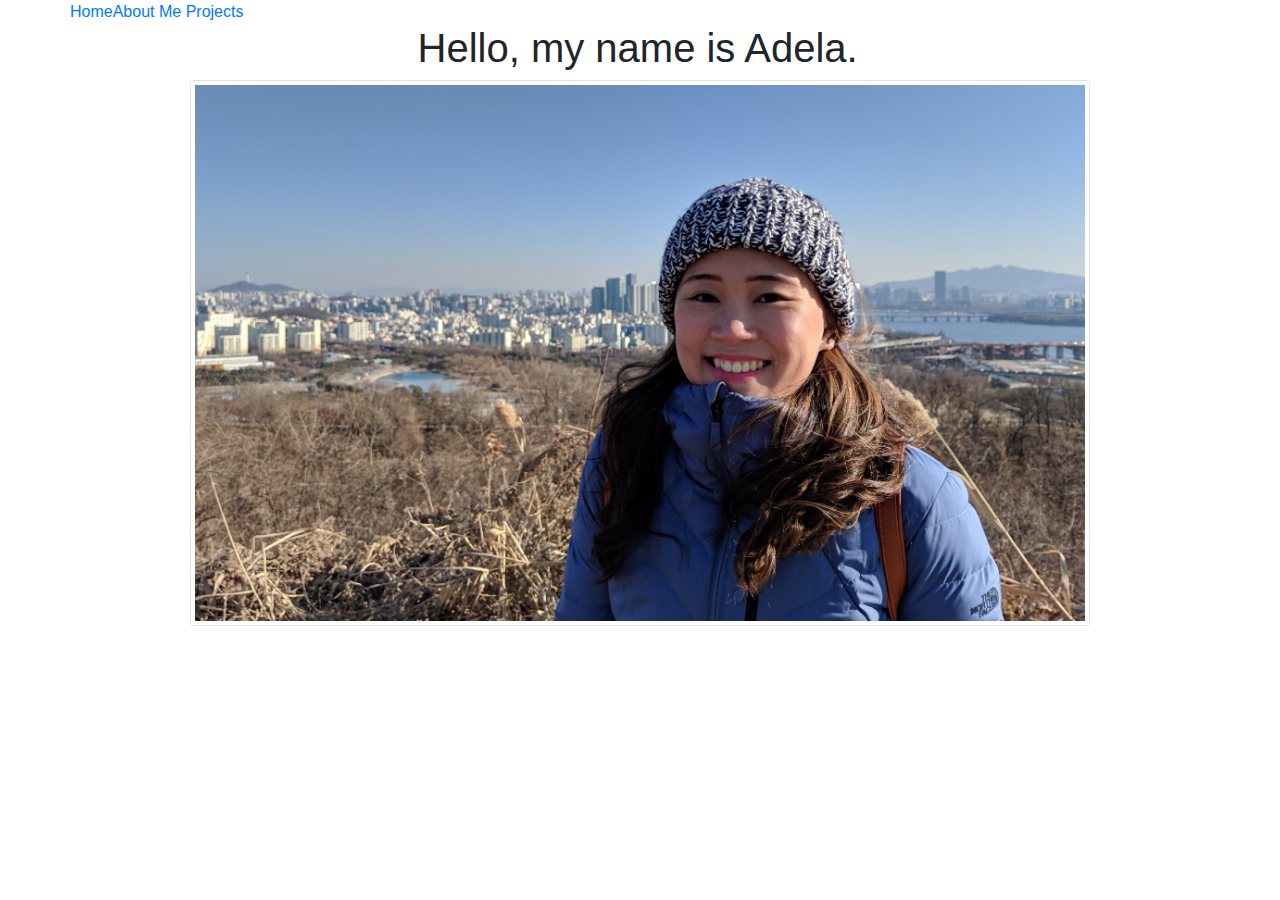
==== index.html @ 3e1fe861 "Add content to aboutMe.html" ====
<!DOCTYPE html>
<html>
  <head>
    <link href="css/bootstrap.css" rel="stylesheet" type="text/css">
    <link href="css/styles.css" rel="stylesheet" type="text/css">
    <title>Adela's Portfolio</title>
  </head>
  <body>

    <!--Top Navigation Bar-->
    <div class="container">
      <div class="row">
        <div class="topnav">
          <a class="active" href="index.html">Home</a>
        </div>
        <div class="topnav-right">
          <a href="aboutMe.html">About Me</a>
          <a href="projects.html">Projects</a>
        </div>
      </div>
    </div>

    <!--Intro-->
    <div class="container">
      <div class="row d-flex justify-content-md-center">
        <div class="col-md-5">
          <h1>Hello, my name is Adela.</h1>
        </div>
      </div>
      <div class="row d-flex justify-content-md-center">
        <img class="img-responsive img-thumbnail" src="img/adela.jpg" alt="A picture of Adela" title="Hello, friend!">
      </div>
    </div>


  </body>

</html>
---- css/styles.css ----
.topnav {
  float:left;
}

.topnav-right {
  float:right;
}

@media all and (min-width: 1000px) {
  img {
    width: 900px;
  }
}

@media all and (max-width: 999px) {
  img {
    width: 700px;
  }
}

@media all and (max-width: 699px) {
  img {
    width: 400px;
  }
}
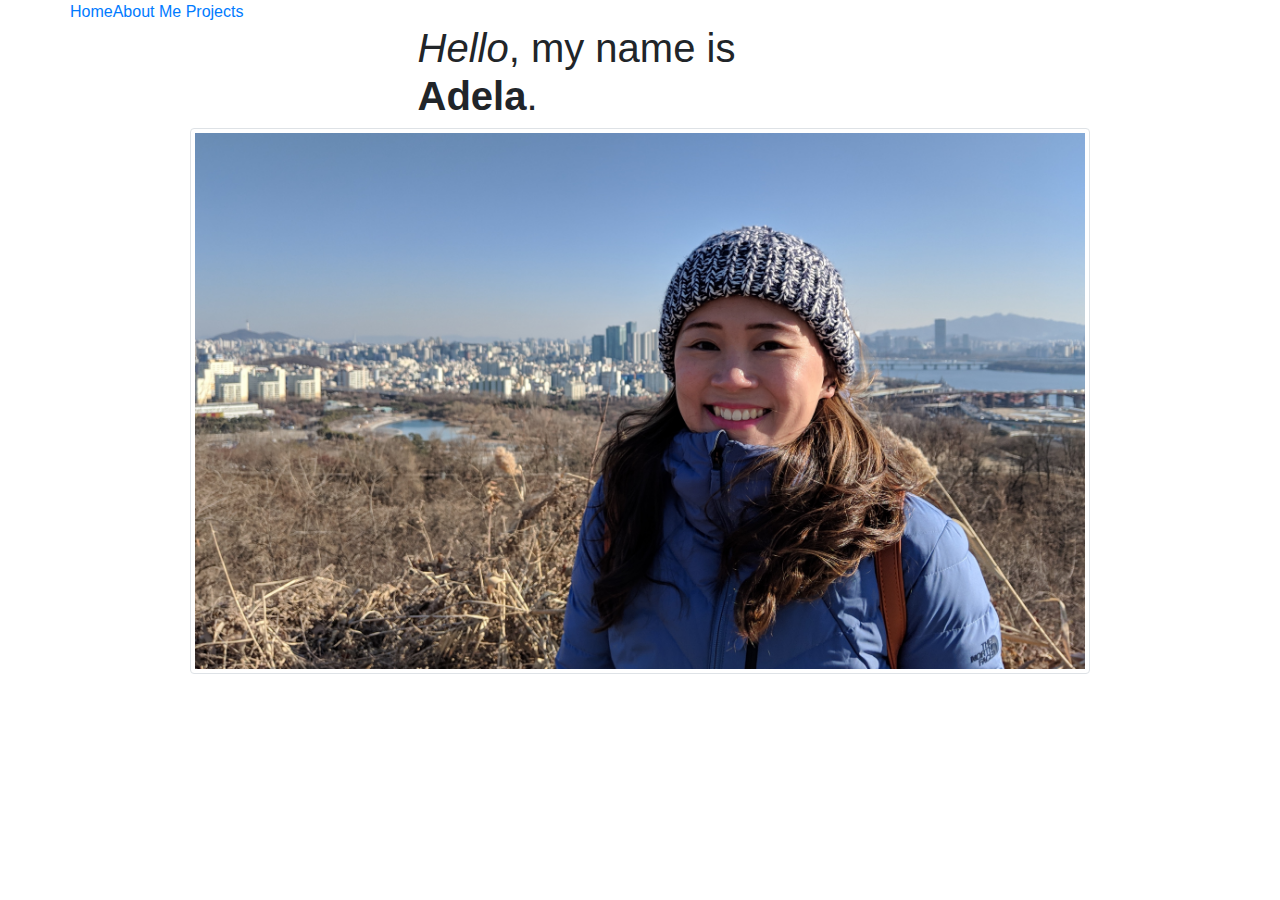
==== commit d98cbefa: "Add all required HTML tags" ====
--- a/index.html
+++ b/index.html
@@ -24,7 +24,7 @@
     <div class="container">
       <div class="row d-flex justify-content-md-center">
         <div class="col-md-5">
-          <h1>Hello, my name is Adela.</h1>
+          <h1><em>Hello</em>, my name is <strong>Adela</strong>.</h1>
         </div>
       </div>
       <div class="row d-flex justify-content-md-center">
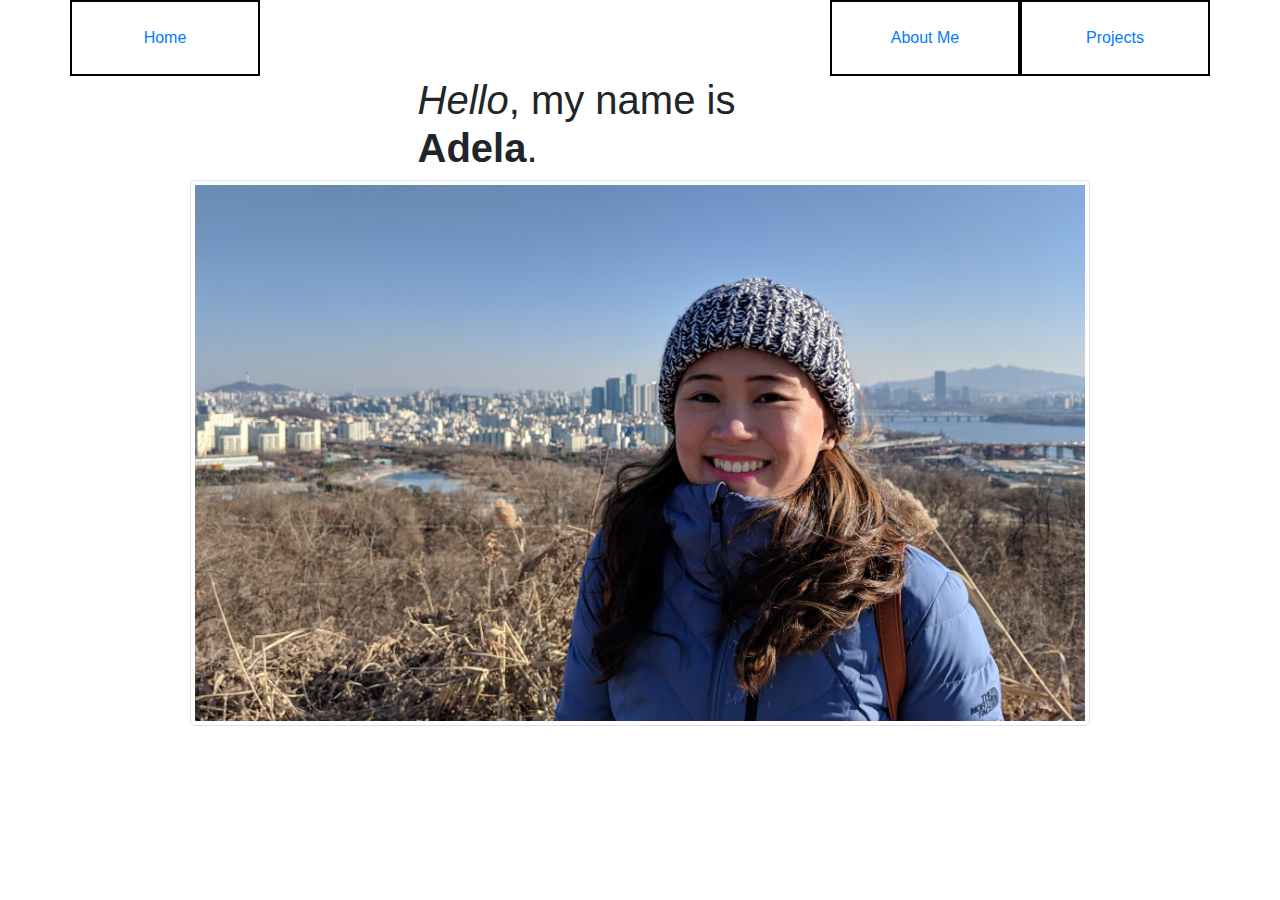
==== commit 0698c769: "Replace float attribute with bootstrap classes for top navigation bar" ====
--- a/index.html
+++ b/index.html
@@ -10,13 +10,15 @@
     <!--Top Navigation Bar-->
     <div class="container">
       <div class="row">
-        <div class="topnav">
-          <a class="active" href="index.html">Home</a>
-        </div>
-        <div class="topnav-right">
-          <a href="aboutMe.html">About Me</a>
-          <a href="projects.html">Projects</a>
-        </div>
+          <div class="topnav-left mr-auto p-4 col-md-2 col-lg-2 d-flex justify-content-start justify-content-sm-center">
+            <a class="active" href="index.html">Home</a>
+          </div>
+          <div class="topnav-right p-4 col-md-3 col-lg-2 d-flex justify-content-end justify-content-sm-center">
+            <a href="aboutMe.html">About Me</a>
+          </div>
+          <div class="topnav-right p-4 col-md-3 col-lg-2 d-flex justify-content-end justify-content-sm-center">
+            <a href="projects.html">Projects</a>
+          </div>
       </div>
     </div>
 
--- a/css/styles.css
+++ b/css/styles.css
@@ -1,9 +1,9 @@
-.topnav {
-  float:left;
+.topnav-left {
+  border: 2px black solid;
 }
 
 .topnav-right {
-  float:right;
+  border: 2px black solid;
 }
 
 @media all and (min-width: 1000px) {
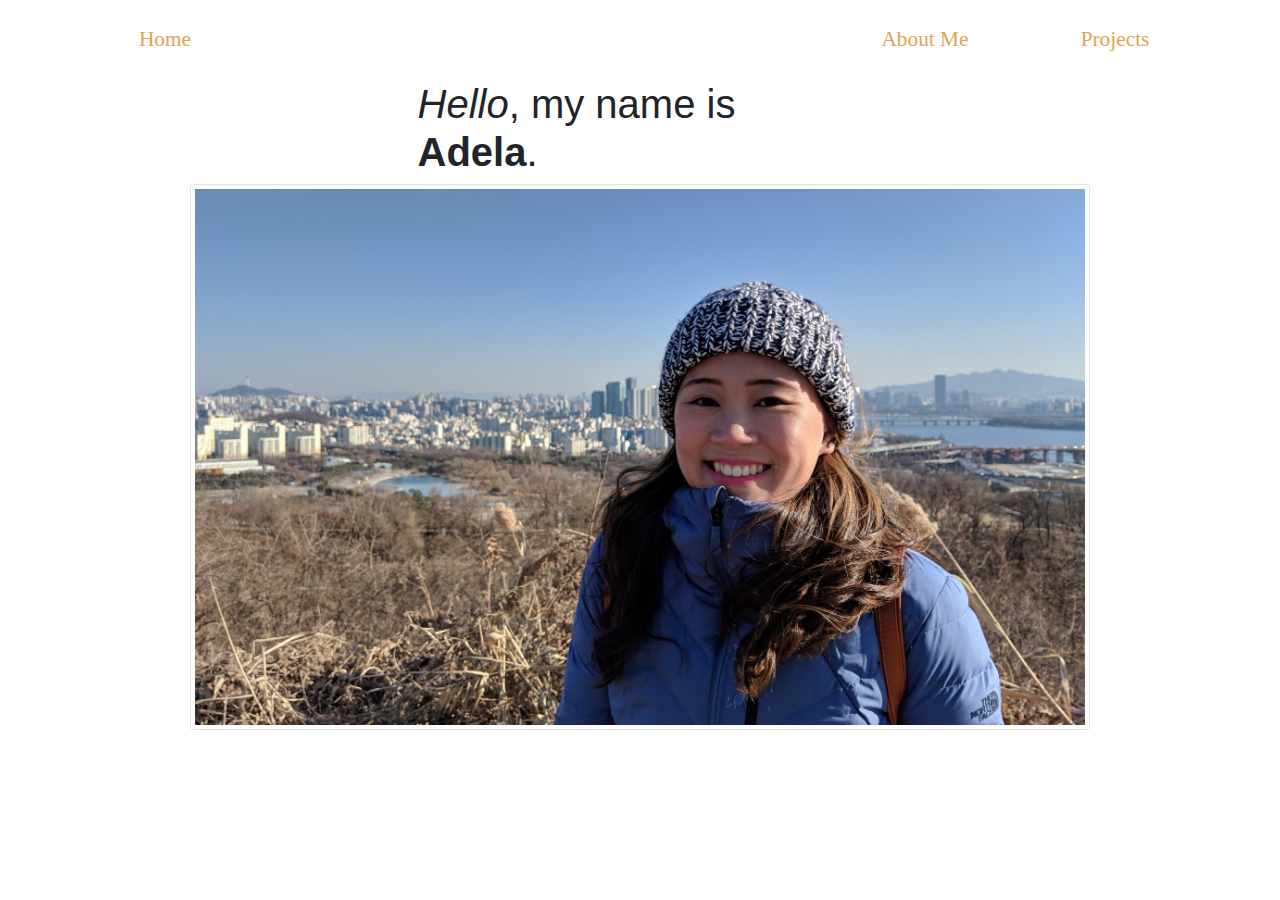
==== commit e17bcab7: "Fix top navigation bar alignment and typography" ====
--- a/index.html
+++ b/index.html
@@ -10,13 +10,13 @@
     <!--Top Navigation Bar-->
     <div class="container">
       <div class="row">
-          <div class="topnav-left mr-auto p-4 col-md-2 col-lg-2 d-flex justify-content-start justify-content-sm-center">
-            <a class="active" href="index.html">Home</a>
+          <div class="topNav mr-auto p-4 col-md-2 col-lg-2 d-flex justify-content-start justify-content-sm-center">
+            <a href="index.html">Home</a>
           </div>
-          <div class="topnav-right p-4 col-md-3 col-lg-2 d-flex justify-content-end justify-content-sm-center">
+          <div class="topNav p-4 col-md-3 col-lg-2 d-flex justify-content-end justify-content-sm-center">
             <a href="aboutMe.html">About Me</a>
           </div>
-          <div class="topnav-right p-4 col-md-3 col-lg-2 d-flex justify-content-end justify-content-sm-center">
+          <div class="topNav p-4 col-md-3 col-lg-2 d-flex justify-content-end justify-content-sm-center">
             <a href="projects.html">Projects</a>
           </div>
       </div>
--- a/css/styles.css
+++ b/css/styles.css
@@ -1,9 +1,20 @@
-.topnav-left {
+/* Activate CSS rule below to check container of top navigation bar */
+/* .topNav {
   border: 2px black solid;
+} */
+
+a {
+  color: #DDA455;
+  font-family: Cambria, Cochin, Georgia, Times, 'Times New Roman', serif;
+  font-size: 16pt;
 }
 
-.topnav-right {
-  border: 2px black solid;
+a:hover {
+  color: rgb(67, 67, 67);
+  font-style: underline;
+  font-family: Cambria, Cochin, Georgia, Times, 'Times New Roman', serif;
+  font-size: 16pt;
+  font-weight: bold;
 }
 
 @media all and (min-width: 1000px) {
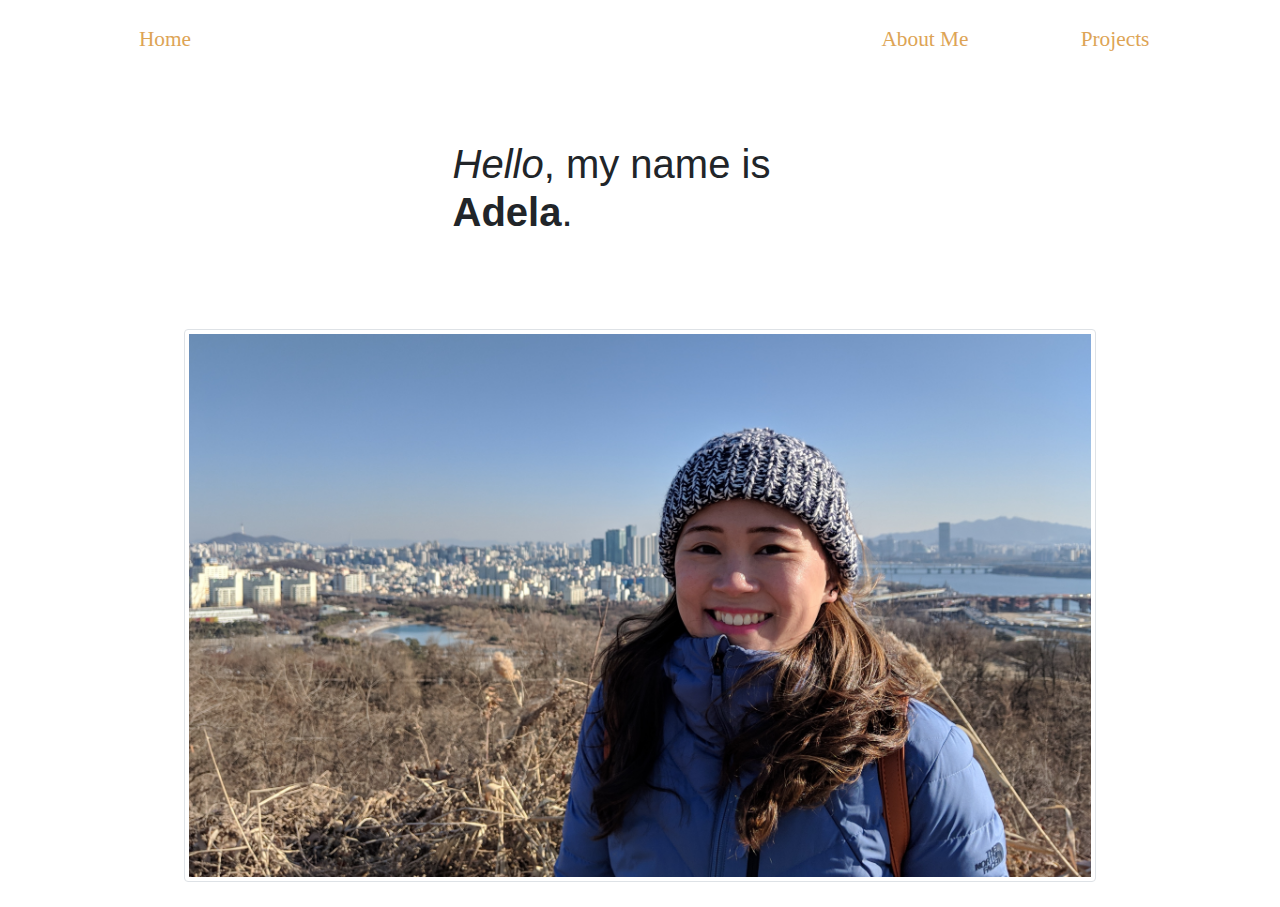
==== commit ee03275d: "Fix margins, paddings and media queries" ====
--- a/index.html
+++ b/index.html
@@ -25,12 +25,12 @@
     <!--Intro-->
     <div class="container">
       <div class="row d-flex justify-content-md-center">
-        <div class="col-md-5">
+        <div class="intro col-md-5">
           <h1><em>Hello</em>, my name is <strong>Adela</strong>.</h1>
         </div>
       </div>
       <div class="row d-flex justify-content-md-center">
-        <img class="img-responsive img-thumbnail" src="img/adela.jpg" alt="A picture of Adela" title="Hello, friend!">
+        <img class="introPic img-responsive img-thumbnail" src="img/adela.jpg" alt="A picture of Adela" title="Let's chat, I'll buy you coffee!">
       </div>
     </div>
 
--- a/css/styles.css
+++ b/css/styles.css
@@ -1,5 +1,5 @@
-/* Activate CSS rule below to check container of top navigation bar */
-/* .topNav {
+/* Activate CSS rule below to check all containers */
+/* .topNav, .intro, .introPic {
   border: 2px black solid;
 } */
 
@@ -17,20 +17,21 @@
   font-weight: bold;
 }
 
+.intro {
+  padding: 50px;
+  margin: 10px;
+}
+
 @media all and (min-width: 1000px) {
-  img {
-    width: 900px;
+  .introPic {
+    max-width: 80%;
+    margin: 25px;
   }
 }
 
-@media all and (max-width: 999px) {
-  img {
-    width: 700px;
-  }
-}
-
-@media all and (max-width: 699px) {
-  img {
-    width: 400px;
+@media all and (max-width: 700px) {
+  .introPic {
+    max-width: 100%;
+    margin: 10px;
   }
 }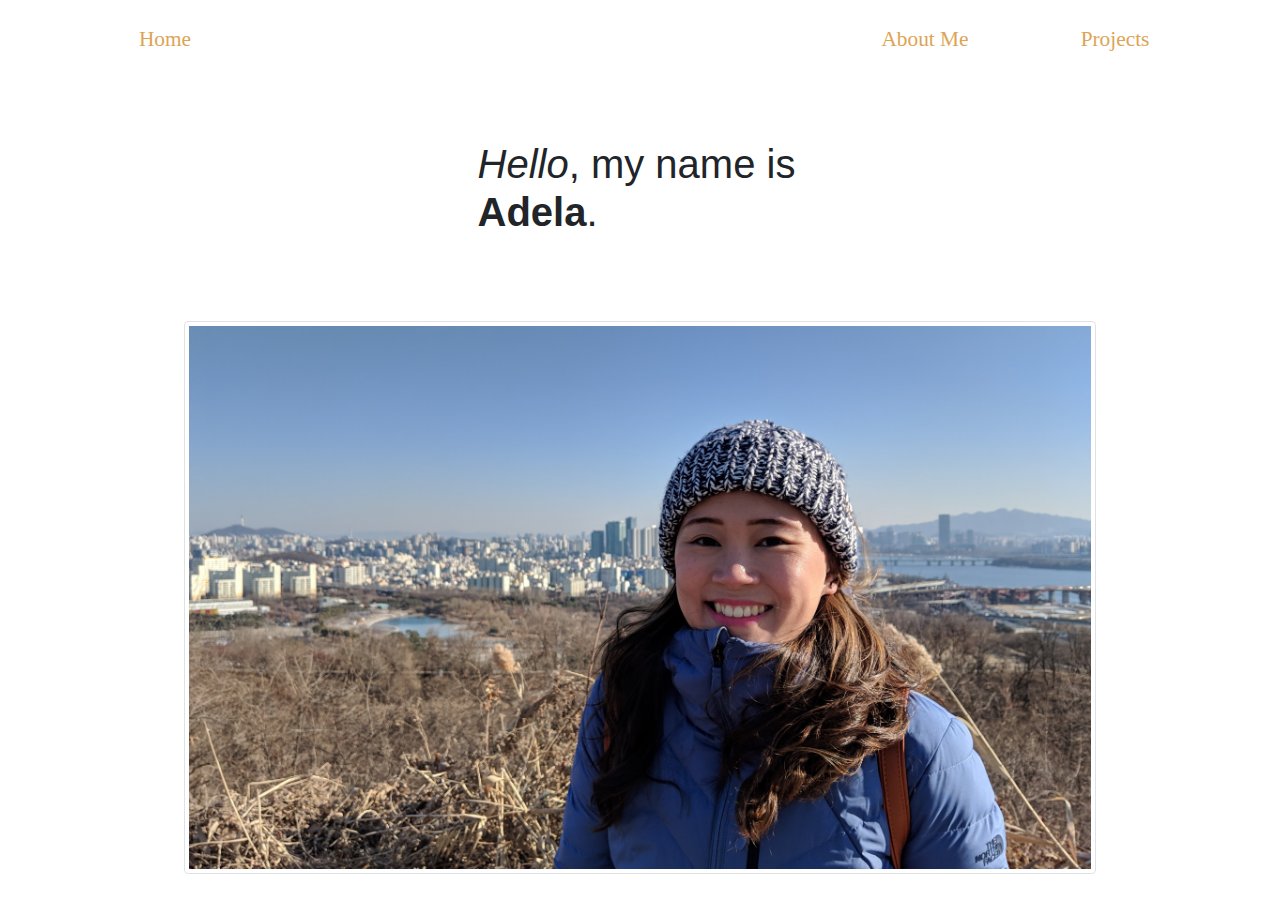
==== commit 8d913235: "Update classes' names and specificity" ====
--- a/index.html
+++ b/index.html
@@ -6,35 +6,30 @@
     <title>Adela's Portfolio</title>
   </head>
   <body>
-
     <!--Top Navigation Bar-->
-    <div class="container">
+    <div class="container topNav">
       <div class="row">
-          <div class="topNav mr-auto p-4 col-md-2 col-lg-2 d-flex justify-content-start justify-content-sm-center">
+          <div class="mr-auto p-4 col-md-2 col-lg-2 d-flex justify-content-start justify-content-sm-center">
             <a href="index.html">Home</a>
           </div>
-          <div class="topNav p-4 col-md-3 col-lg-2 d-flex justify-content-end justify-content-sm-center">
+          <div class="p-4 col-md-3 col-lg-2 d-flex justify-content-end justify-content-sm-center">
             <a href="aboutMe.html">About Me</a>
           </div>
-          <div class="topNav p-4 col-md-3 col-lg-2 d-flex justify-content-end justify-content-sm-center">
+          <div class="p-4 col-md-3 col-lg-2 d-flex justify-content-end justify-content-sm-center">
             <a href="projects.html">Projects</a>
           </div>
       </div>
     </div>
-
     <!--Intro-->
-    <div class="container">
+    <div class="container intro">
       <div class="row d-flex justify-content-md-center">
-        <div class="intro col-md-5">
+        <div class="col-md-5">
           <h1><em>Hello</em>, my name is <strong>Adela</strong>.</h1>
         </div>
       </div>
       <div class="row d-flex justify-content-md-center">
-        <img class="introPic img-responsive img-thumbnail" src="img/adela.jpg" alt="A picture of Adela" title="Let's chat, I'll buy you coffee!">
+        <img class="img-thumbnail" src="img/adela.jpg" alt="A picture of Adela" title="Let's chat, I'll buy you coffee!">
       </div>
     </div>
-
-
   </body>
-
 </html>--- a/css/styles.css
+++ b/css/styles.css
@@ -1,5 +1,5 @@
 /* Activate CSS rule below to check all containers */
-/* .topNav, .intro, .introPic {
+/* .topNav div, .intro, .intro h1, .intro img, .aboutMe, .aboutMe img, .aboutMeText {
   border: 2px black solid;
 } */
 
@@ -17,21 +17,47 @@
   font-weight: bold;
 }
 
-.intro {
+.intro h1 {
   padding: 50px;
   margin: 10px;
 }
 
-@media all and (min-width: 1000px) {
-  .introPic {
+@media all and (min-width: 701px) {
+  .intro img {
     max-width: 80%;
     margin: 25px;
+  }
+  .aboutMe {
+    margin: 25px;
+    overflow: auto;
+  }
+  .aboutMe img {
+    max-width: 40%;
+    margin: 25px;
+    border-radius: 5%;
+    float: left;
+  }
+  .aboutMeText {
+    padding: 100px 25px 25px 25px;
   }
 }
 
 @media all and (max-width: 700px) {
-  .introPic {
+  .intro img {
     max-width: 100%;
     margin: 10px;
   }
+  .aboutMe {
+    margin: 10px;
+    overflow: auto;
+  }
+  .aboutMe img {
+    max-width: 90%;
+    margin: 10px;
+    border-radius: 5%;
+    float: center;
+  }
+  .aboutMeText {
+    padding: 10px;
+  }
 }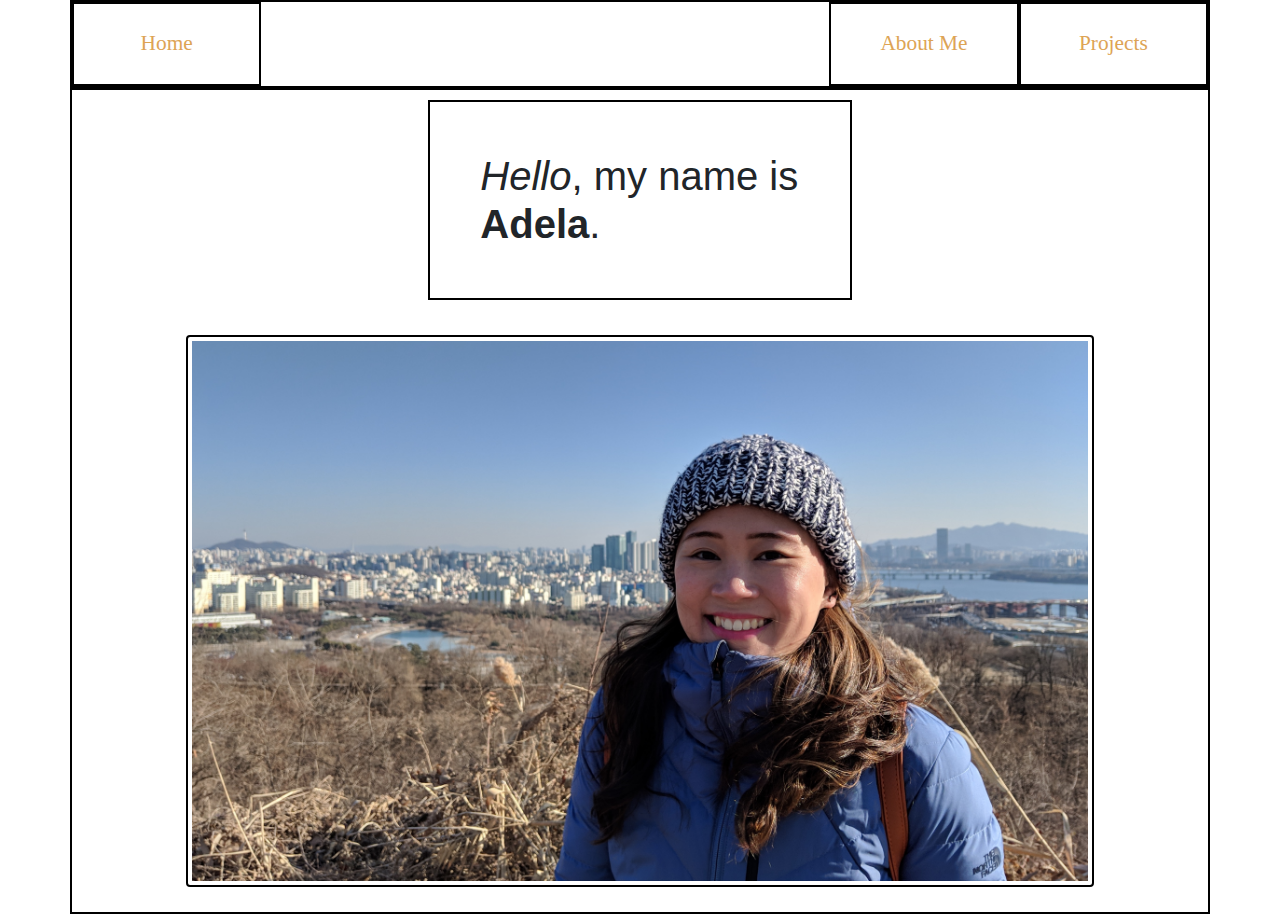
==== commit 40e88f4e: "Update links to projects to open in new window" ====
--- a/index.html
+++ b/index.html
@@ -1,5 +1,5 @@
 <!DOCTYPE html>
-<html>
+<html lang="en">
   <head>
     <link href="css/bootstrap.css" rel="stylesheet" type="text/css">
     <link href="css/styles.css" rel="stylesheet" type="text/css">
--- a/css/styles.css
+++ b/css/styles.css
@@ -1,15 +1,15 @@
 /* Activate CSS rule below to check all containers */
-/* .topNav div, .intro, .intro h1, .intro img, .aboutMe, .aboutMe img, .aboutMeText {
+.topNav div, .intro, .intro h1, .intro img, .aboutMe, .aboutMe img, .aboutMeText, .projects {
   border: 2px black solid;
-} */
+}
 
-a {
+.topNav a {
   color: #DDA455;
   font-family: Cambria, Cochin, Georgia, Times, 'Times New Roman', serif;
   font-size: 16pt;
 }
 
-a:hover {
+.topNav a:hover {
   color: rgb(67, 67, 67);
   font-style: underline;
   font-family: Cambria, Cochin, Georgia, Times, 'Times New Roman', serif;
